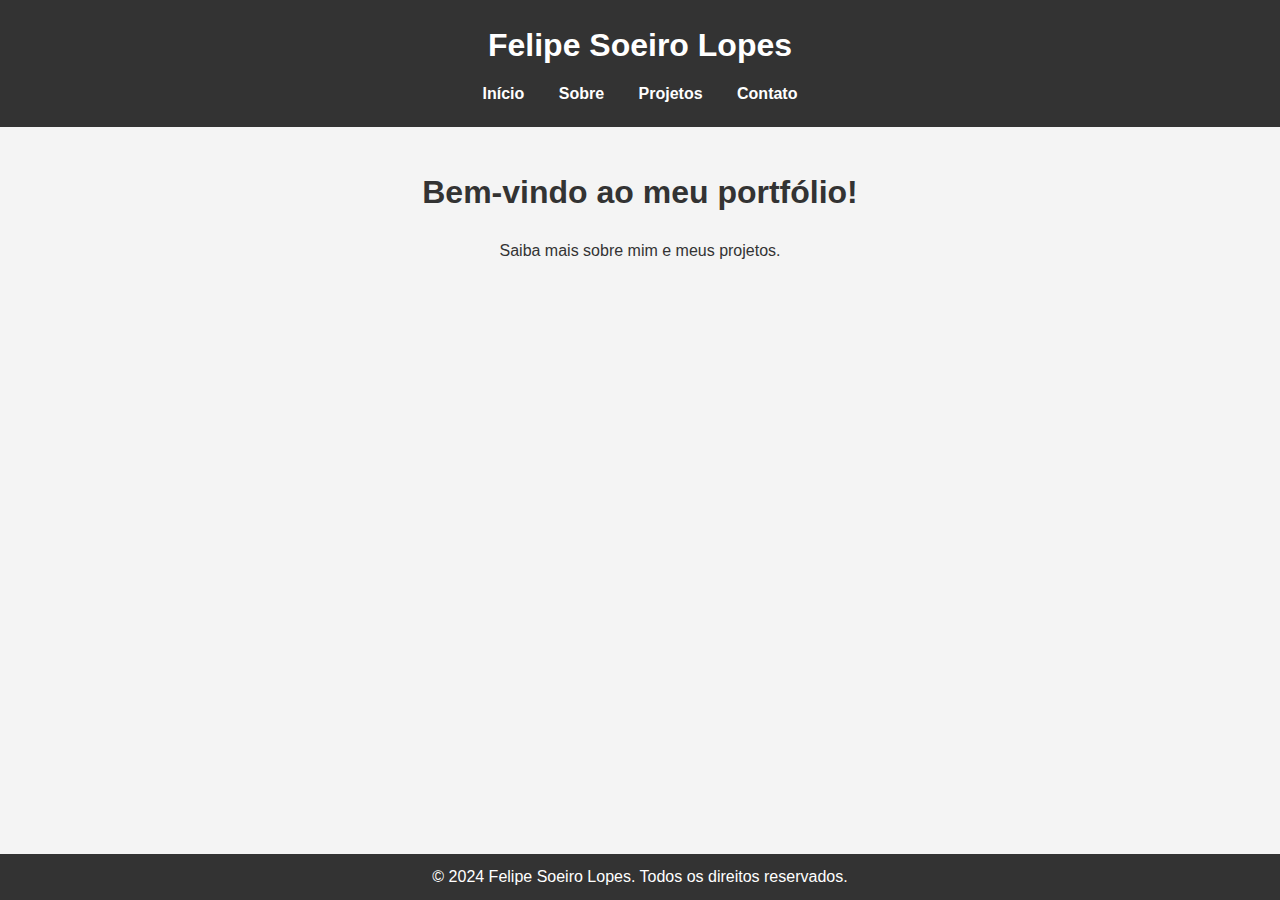
==== index.html @ 69d507ac "Upload do site de portifolio" ====
<!DOCTYPE html>
<html lang="pt-br">
<head>
    <meta charset="UTF-8">
    <meta name="viewport" content="width=device-width, initial-scale=1.0">
    <title>Felipe Soeiro Lopes - Portfólio</title>
    <link rel="stylesheet" href="styles.css">
</head>
<body>
    <header>
        <div class="container">
            <h1>Felipe Soeiro Lopes</h1>
            <nav>
                <ul>
                    <li><a href="index.html">Início</a></li>
                    <li><a href="sobre.html">Sobre</a></li>
                    <li><a href="projetos.html">Projetos</a></li>
                    <li><a href="contato.html">Contato</a></li>
                </ul>
            </nav>
        </div>
    </header>
    <section id="home">
        <div class="container">
            <h2>Bem-vindo ao meu portfólio!</h2>
            <p>Saiba mais sobre mim e meus projetos.</p>
        </div>
    </section>
    <footer>
        <div class="container">
            <p>&copy; 2024 Felipe Soeiro Lopes. Todos os direitos reservados.</p>
        </div>
    </footer>
</body>
</html>
---- styles.css ----
/* Reset básico */
* {
    margin: 0;
    padding: 0;
    box-sizing: border-box;
    font-family: 'Arial', sans-serif;
}

body {
    line-height: 1.6;
    color: #333;
    background-color: #f4f4f4;
}

.container {
    width: 80%;
    max-width: 1200px;
    margin: 0 auto;
}

header {
    background-color: #333;
    color: #fff;
    padding: 20px 0;
}

header h1 {
    text-align: center;
    margin-bottom: 10px;
}

header nav ul {
    list-style: none;
    text-align: center;
}

header nav ul li {
    display: inline;
    margin: 0 15px;
}

header nav ul li a {
    color: #fff;
    text-decoration: none;
    font-weight: bold;
}

header nav ul li a:hover {
    color: #f4f4f4;
}

section {
    padding: 40px 0;
    text-align: center;
}

section h2 {
    margin-bottom: 20px;
    font-size: 2rem;
    color: #333;
}

.projetos-grid {
    display: flex;
    justify-content: space-around;
    flex-wrap: wrap;
}

.projeto {
    background-color: #fff;
    padding: 20px;
    margin: 10px;
    width: calc(33.333% - 40px);
    box-shadow: 0 0 10px rgba(0, 0, 0, 0.1);
}

.projeto h3 {
    margin-bottom: 10px;
    color: #333;
}

/* Estilo para a seção de contato */
#contato p {
    font-size: 1.2rem;
    color: #333;
}

#contato a {
    color: #333;
    text-decoration: underline;
}

#contato a:hover {
    color: #666;
}

footer {
    background-color: #333;
    color: #fff;
    text-align: center;
    padding: 10px 0;
    position: fixed;
    bottom: 0;
    width: 100%;
}

footer p {
    margin: 0;
}
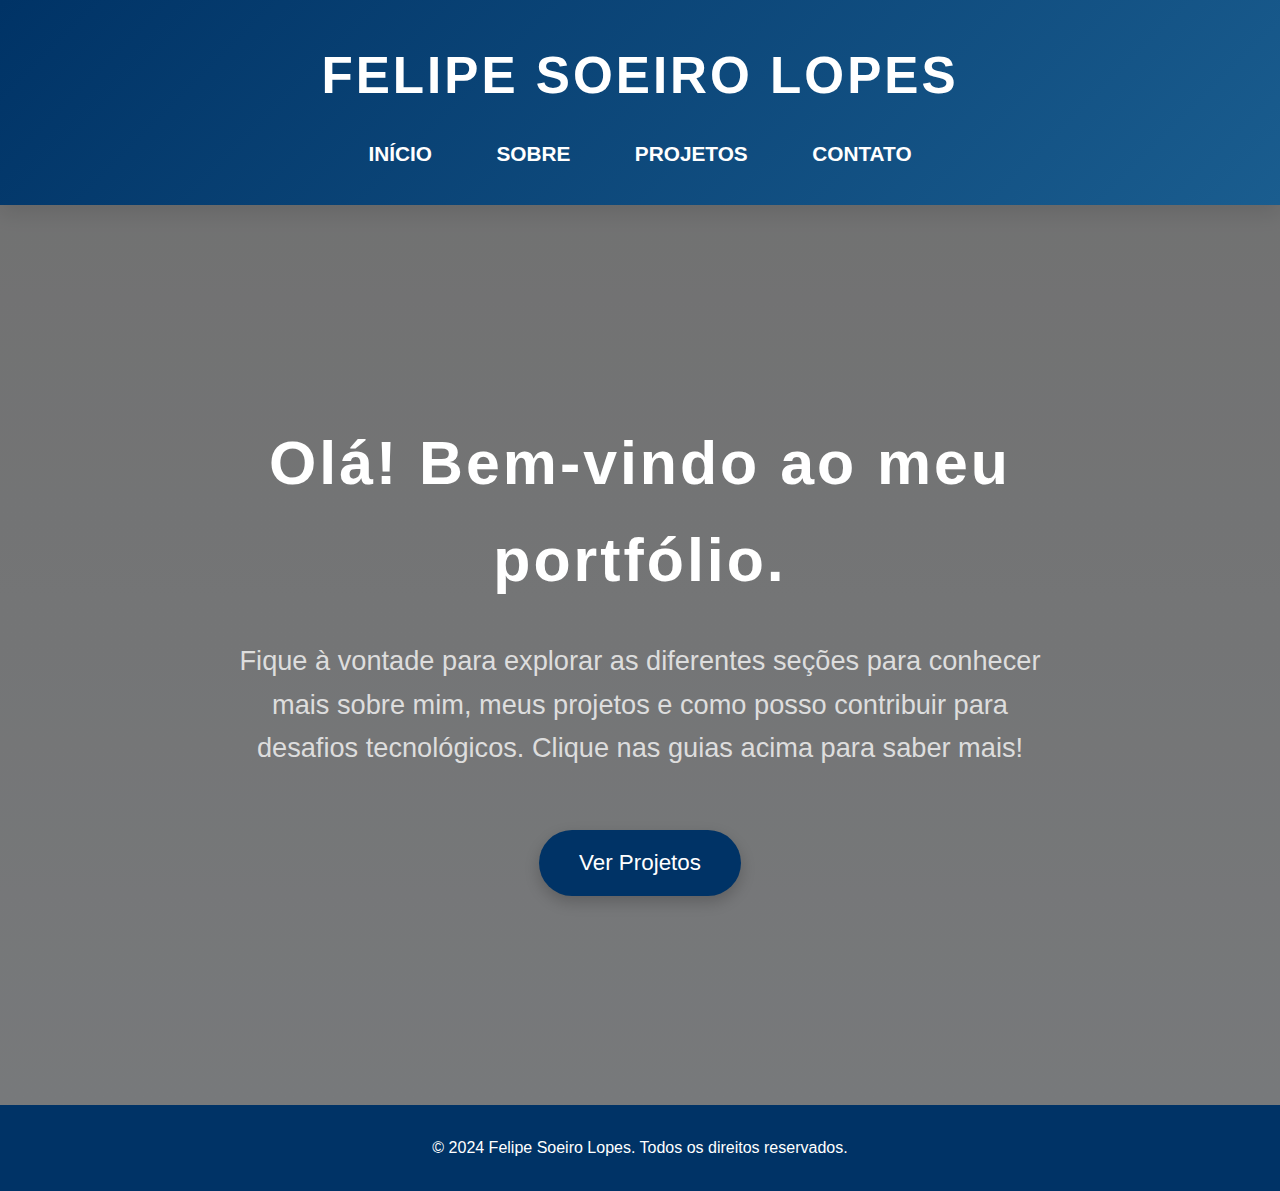
==== commit 4d429c13: "Atualização portifolio via GIT" ====
--- a/index.html
+++ b/index.html
@@ -22,8 +22,9 @@
     </header>
     <section id="home">
         <div class="container">
-            <h2>Bem-vindo ao meu portfólio!</h2>
-            <p>Saiba mais sobre mim e meus projetos.</p>
+            <h2>Olá! Bem-vindo ao meu portfólio.</h2>
+            <p>Fique à vontade para explorar as diferentes seções para conhecer mais sobre mim, meus projetos e como posso contribuir para desafios tecnológicos. Clique nas guias acima para saber mais!</p>
+            <a href="projetos.html"><button>Ver Projetos</button></a>
         </div>
     </section>
     <footer>
@@ -32,4 +33,4 @@
         </div>
     </footer>
 </body>
-</html>+</html>
--- a/styles.css
+++ b/styles.css
@@ -9,55 +9,176 @@
 body {
     line-height: 1.6;
     color: #333;
-    background-color: #f4f4f4;
-}
-
-.container {
-    width: 80%;
-    max-width: 1200px;
-    margin: 0 auto;
-}
-
+    background: linear-gradient(to bottom, #e0e0e0, #f0f4f8); /* Degradê suave */
+    display: flex;
+    flex-direction: column;
+    min-height: 100vh;
+}
+
+/* Cabeçalho */
 header {
-    background-color: #333;
-    color: #fff;
-    padding: 20px 0;
+    background: linear-gradient(135deg, #003366, #1a5d8f); /* Gradiente azul escuro a azul claro */
+    color: #fff;
+    padding: 35px 0;
+    box-shadow: 0 8px 20px rgba(0, 0, 0, 0.1); /* Sombra mais intensa */
 }
 
 header h1 {
     text-align: center;
-    margin-bottom: 10px;
+    font-size: 3.2rem; /* Tamanho maior */
+    letter-spacing: 3px;
+    margin-bottom: 20px;
+    font-weight: 700;
+    text-transform: uppercase;
 }
 
 header nav ul {
     list-style: none;
     text-align: center;
+    margin-top: 15px;
 }
 
 header nav ul li {
     display: inline;
-    margin: 0 15px;
+    margin: 0 30px;
 }
 
 header nav ul li a {
     color: #fff;
     text-decoration: none;
-    font-weight: bold;
+    font-weight: 600;
+    font-size: 1.3rem;
+    text-transform: uppercase;
+    transition: color 0.4s ease, transform 0.4s ease; /* Transição mais fluída */
 }
 
 header nav ul li a:hover {
-    color: #f4f4f4;
-}
-
-section {
-    padding: 40px 0;
-    text-align: center;
-}
-
-section h2 {
-    margin-bottom: 20px;
-    font-size: 2rem;
-    color: #333;
+    color: #b2d8e8;
+    transform: translateY(-6px); /* Efeito de movimento */
+}
+
+header nav ul li a:active {
+    color: #004d66;
+}
+
+/* Home */
+#home {
+    background: linear-gradient(rgba(0, 0, 0, 0.5), rgba(0, 0, 0, 0.5)), url('imagem-de-fundo.jpg') center/cover no-repeat;
+    height: 100vh;
+    display: flex;
+    justify-content: center;
+    align-items: center;
+    color: #fff;
+    text-align: center;
+}
+
+#home .container {
+    max-width: 900px;
+    padding: 30px;
+}
+
+#home h2 {
+    font-size: 3.8rem;
+    margin-bottom: 30px;
+    font-weight: bold;
+    letter-spacing: 3px;
+    color: #fff;
+    animation: fadeInDown 1.2s ease;
+}
+
+#home p {
+    font-size: 1.7rem;
+    margin-bottom: 60px;
+    color: #ddd;
+    animation: fadeInUp 1.4s ease;
+}
+
+#home button {
+    background-color: #003366;
+    color: #fff;
+    border: none;
+    padding: 20px 40px;
+    font-size: 1.4rem;
+    border-radius: 35px;
+    cursor: pointer;
+    transition: background-color 0.4s ease, transform 0.4s ease;
+    box-shadow: 0 6px 15px rgba(0, 0, 0, 0.2);
+}
+
+#home button:hover {
+    background-color: #1a5d8f;
+    transform: translateY(-8px);
+}
+
+#home button:active {
+    background-color: #004d66;
+}
+
+/* Animações */
+@keyframes fadeInDown {
+    0% {
+        opacity: 0;
+        transform: translateY(-20px);
+    }
+    100% {
+        opacity: 1;
+        transform: translateY(0);
+    }
+}
+
+@keyframes fadeInUp {
+    0% {
+        opacity: 0;
+        transform: translateY(20px);
+    }
+    100% {
+        opacity: 1;
+        transform: translateY(0);
+    }
+}
+
+/* Sobre mim */
+#sobre-mim {
+    padding: 80px 0;
+    background-color: #ffffff;
+    text-align: center;
+}
+
+#sobre-mim h2 {
+    font-size: 2.8rem;
+    margin-bottom: 30px;
+    color: #003366; /* Azul escuro elegante */
+    font-weight: bold;
+    text-transform: uppercase;
+    letter-spacing: 3px;
+}
+
+#sobre-mim p {
+    font-size: 1.3rem;
+    color: #555;
+    line-height: 1.8;
+    max-width: 900px;
+    margin: 0 auto 30px auto;
+}
+
+/* Projetos */
+#projetos {
+    padding: 80px 0;
+    text-align: center;
+    background-color: #f4f4f4;
+}
+
+#projetos h2 {
+    font-size: 2.8rem;
+    margin-bottom: 30px;
+    color: #003366;
+    font-weight: bold;
+}
+
+#projetos p {
+    font-size: 1.3rem;
+    color: #555;
+    margin-bottom: 40px;
 }
 
 .projetos-grid {
@@ -68,42 +189,103 @@
 
 .projeto {
     background-color: #fff;
-    padding: 20px;
-    margin: 10px;
-    width: calc(33.333% - 40px);
-    box-shadow: 0 0 10px rgba(0, 0, 0, 0.1);
+    padding: 30px;
+    margin: 20px;
+    width: calc(33.333% - 60px);
+    border-radius: 15px;
+    box-shadow: 0 6px 20px rgba(0, 0, 0, 0.1);
+    transition: transform 0.4s ease, box-shadow 0.4s ease;
+}
+
+.projeto:hover {
+    transform: translateY(-12px);
+    box-shadow: 0 15px 30px rgba(0, 0, 0, 0.2);
 }
 
 .projeto h3 {
-    margin-bottom: 10px;
-    color: #333;
-}
-
-/* Estilo para a seção de contato */
+    font-size: 1.8rem;
+    margin-bottom: 15px;
+    color: #003366;
+}
+
+.projeto p {
+    color: #666;
+    line-height: 1.6;
+}
+
+.projeto a {
+    color: #003366;
+    text-decoration: none;
+    font-weight: bold;
+    transition: color 0.4s ease;
+}
+
+.projeto a:hover {
+    color: #1a5d8f;
+}
+
+/* Contato */
+#contato {
+    background-color: #f4f4f4;
+    padding: 50px 0;
+    text-align: center;
+    border-radius: 15px;
+}
+
+#contato h2 {
+    font-size: 2.8rem;
+    margin-bottom: 30px;
+    color: #003366;
+    font-weight: bold;
+}
+
 #contato p {
-    font-size: 1.2rem;
-    color: #333;
+    font-size: 1.3rem;
+    color: #555;
+    margin-bottom: 25px;
 }
 
 #contato a {
-    color: #333;
-    text-decoration: underline;
+    color: #003366;
+    text-decoration: none;
+    font-weight: bold;
+    transition: color 0.4s ease;
 }
 
 #contato a:hover {
-    color: #666;
-}
-
+    color: #1a5d8f;
+}
+
+/* Footer */
 footer {
-    background-color: #333;
-    color: #fff;
-    text-align: center;
-    padding: 10px 0;
-    position: fixed;
-    bottom: 0;
-    width: 100%;
+    background-color: #003366;
+    color: #fff;
+    text-align: center;
+    padding: 30px 0;
+    margin-top: auto;
+    font-size: 1rem;
 }
 
 footer p {
     margin: 0;
-}+}
+
+/* Responsividade */
+@media (max-width: 768px) {
+    .projetos-grid {
+        flex-direction: column;
+        align-items: center;
+    }
+
+    .projeto {
+        width: 80%;
+    }
+
+    header nav ul li {
+        margin: 0 15px;
+    }
+
+    header h1 {
+        font-size: 2.5rem;
+    }
+}
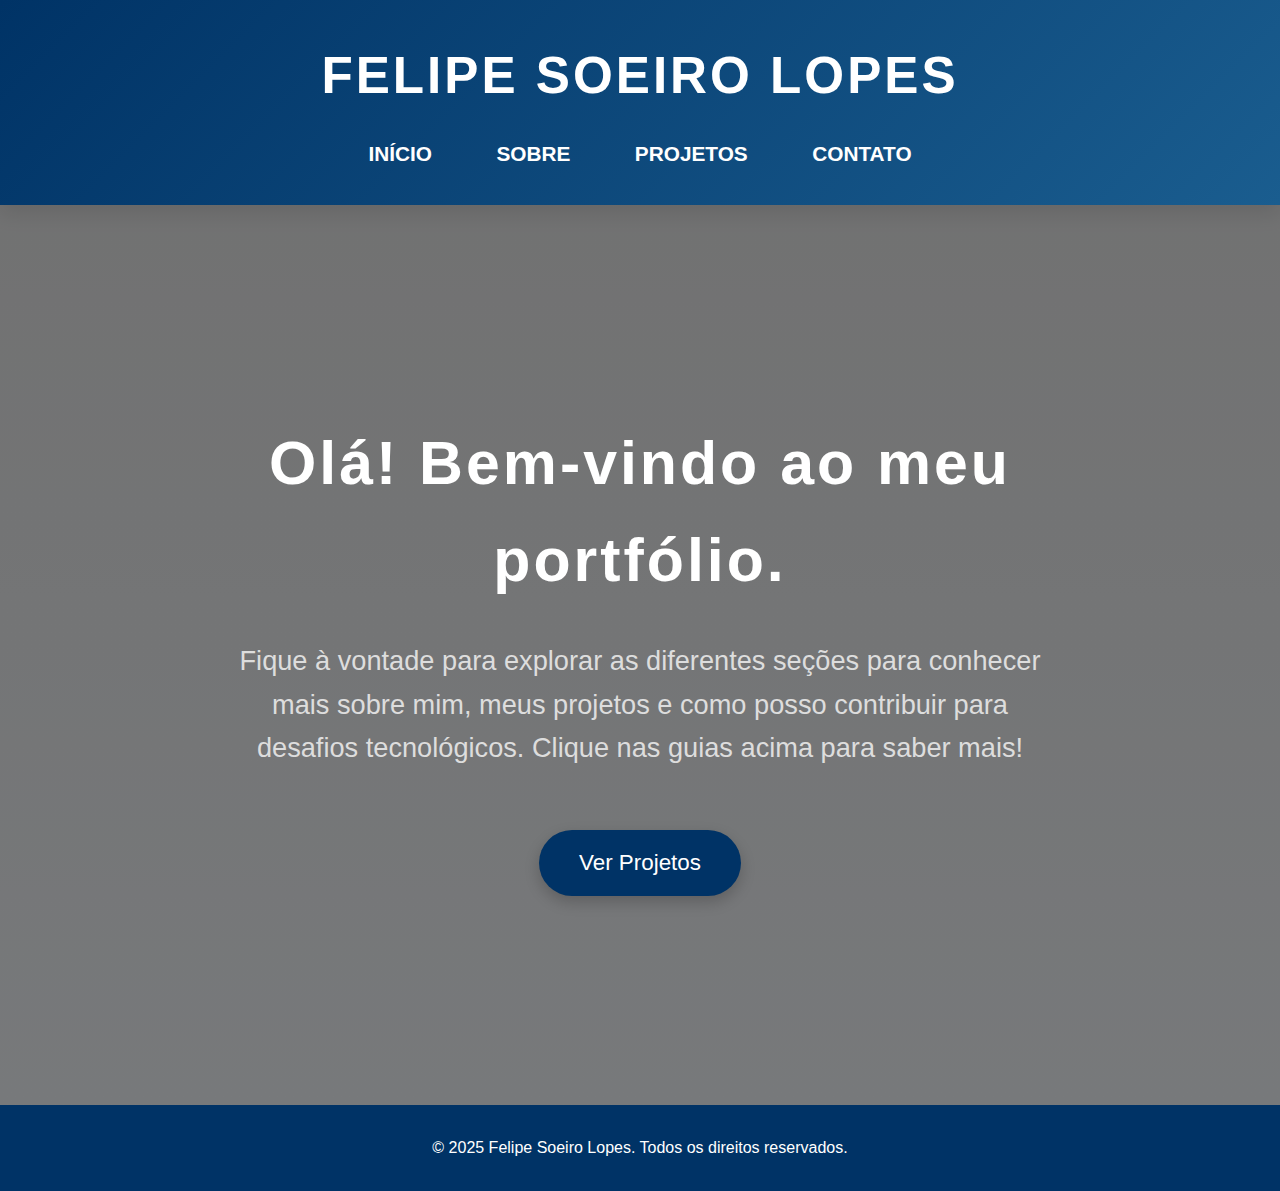
==== commit 99d98afe: "Atualização portifolio via GIT" ====
--- a/index.html
+++ b/index.html
@@ -29,7 +29,7 @@
     </section>
     <footer>
         <div class="container">
-            <p>&copy; 2024 Felipe Soeiro Lopes. Todos os direitos reservados.</p>
+            <p>&copy; 2025 Felipe Soeiro Lopes. Todos os direitos reservados.</p>
         </div>
     </footer>
 </body>
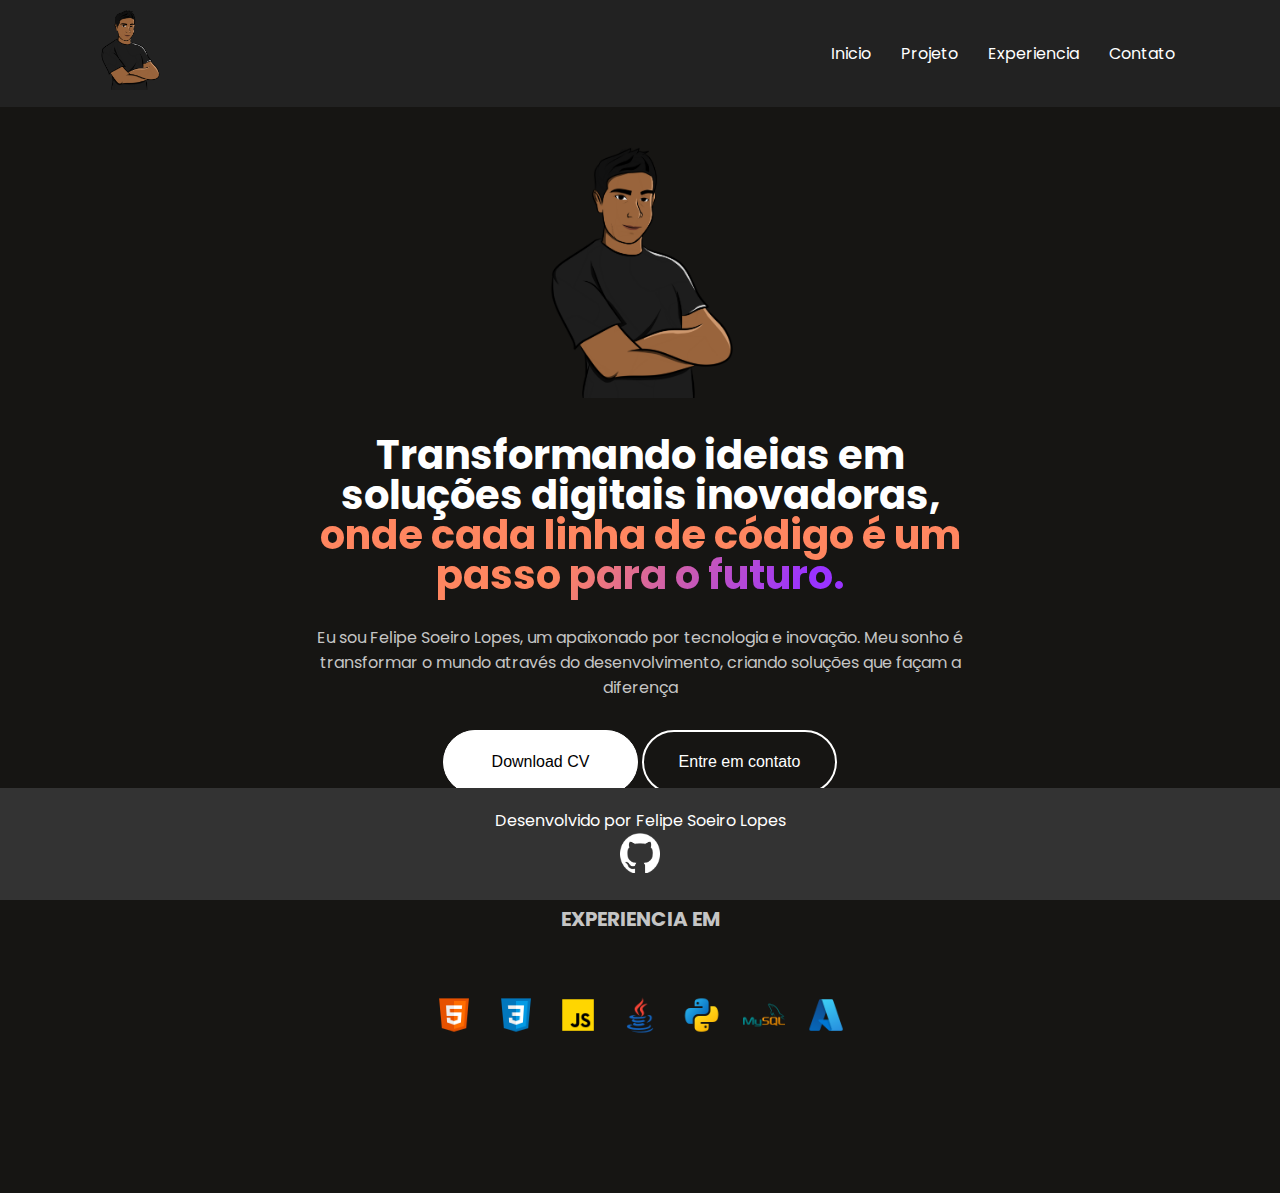
==== commit 0bcf5293: "PORTIFOLIO_V2_2025" ====
--- a/index.html
+++ b/index.html
@@ -1,36 +1,77 @@
 <!DOCTYPE html>
-<html lang="pt-br">
-<head>
-    <meta charset="UTF-8">
-    <meta name="viewport" content="width=device-width, initial-scale=1.0">
-    <title>Felipe Soeiro Lopes - Portfólio</title>
-    <link rel="stylesheet" href="styles.css">
-</head>
-<body>
+<html lang="en">
+  <head>
+    <meta charset="UTF-8" />
+    <meta name="viewport" content="width=device-width, initial-scale=1.0" />
+    <link rel="stylesheet" href="styles.css" />
+    <link
+      href="https://fonts.googleapis.com/css2?family=Poppins:wght@400;500;600;700;800&display=swap"
+      rel="stylesheet"
+    />
+    <title>FELIPE LOPES INICIO</title>
+  </head>
+  <body>
     <header>
-        <div class="container">
-            <h1>Felipe Soeiro Lopes</h1>
-            <nav>
-                <ul>
-                    <li><a href="index.html">Início</a></li>
-                    <li><a href="sobre.html">Sobre</a></li>
-                    <li><a href="projetos.html">Projetos</a></li>
-                    <li><a href="contato.html">Contato</a></li>
-                </ul>
-            </nav>
+      <nav>
+        <div class="logo">
+          <img src="images/felipelogo.PNG" alt="Felipe logo" />
         </div>
+        <div class="menu-icon" onclick="toggleMenu()">&#9776;</div>
+        <div class="navbar" id="navbar">
+          <div><a href="index.html">Inicio</a></div>
+          <div><a href="projeto.html">Projeto</a></div>
+          <div><a href="experiencia.html">Experiencia</a></div>
+          <div><a href="contato.html">Contato</a></div>
+        </div>
+      </nav>
     </header>
-    <section id="home">
-        <div class="container">
-            <h2>Olá! Bem-vindo ao meu portfólio.</h2>
-            <p>Fique à vontade para explorar as diferentes seções para conhecer mais sobre mim, meus projetos e como posso contribuir para desafios tecnológicos. Clique nas guias acima para saber mais!</p>
-            <a href="projetos.html"><button>Ver Projetos</button></a>
+    <section class="container about">
+      <div class="avatar">
+        <img src="images/felipelogo.PNG" alt="Felipe lopes logo" />
+      </div>
+      <div class="about-text">
+        <h1>Transformando ideias em soluções digitais inovadoras, <br /><span>onde cada linha de código é um passo para o futuro.</span></h1>
+        <p>
+          Eu sou Felipe Soeiro Lopes, um apaixonado por tecnologia e inovação. Meu sonho é transformar o mundo através do desenvolvimento, criando soluções que façam a diferença
+        </p>
+        <div class="about-btn">
+          <!-- Botão para baixar o currículo -->
+          <a href="path/CV_FELIPESLOPES.pdf" download>
+            <button class="btn-primary">Download CV</button>
+          </a>
+          <!-- Botão para contato (abre o email para contato) -->
+          <a href="mailto:felipesoeiro.contato@outlook.com.br">
+            <button class="btn-secondary">Entre em contato</button>
+          </a>
         </div>
+      </div>
     </section>
-    <footer>
-        <div class="container">
-            <p>&copy; 2025 Felipe Soeiro Lopes. Todos os direitos reservados.</p>
-        </div>
+    <section class="container experience-with">
+      <h2>EXPERIENCIA EM</h2>
+      <div class="experience-with-lang">
+        <div><img src="images/icons8-html-48.png" alt="Html logo" /></div>
+        <div><img src="images/icons8-css-48.png" alt="Css logo" /></div>
+        <div><img src="images/icons8-javascript-48.png" alt="Javascript logo" /></div>
+        <div><img src="images/icons8-logo-java-coffee-cup-48.png" alt="Java logo" /></div>
+        <div><img src="images/icons8-python-48.png" alt="Python logo" /></div>
+        <div><img src="images/icons8-mysql-48.png" alt="MySQL logo" /></div>
+        <div><img src="images/icons8-azure-48.png" alt="Azure logo" /></div>
+      </div>
+      <br><br>
+    </section>
+    <footer class="footer2">
+      <div class="footer-container">
+        <p>Desenvolvido por Felipe Soeiro Lopes</p>
+        <a href="https://github.com/FelipeSoeiroLopes" target="_blank">
+          <img class="github-img" src="images/github-mark-white.png" alt="GitHub" />
+        </a>
+      </div>
     </footer>
-</body>
-</html>
+    <script>
+      function toggleMenu() {
+        const navbar = document.getElementById("navbar");
+        navbar.classList.toggle("active");
+      }
+    </script>
+  </body>
+</html>--- a/styles.css
+++ b/styles.css
@@ -1,291 +1,536 @@
-/* Reset básico */
 * {
-    margin: 0;
-    padding: 0;
-    box-sizing: border-box;
-    font-family: 'Arial', sans-serif;
+  margin: 0;
+  padding: 0;
+  box-sizing: border-box;
 }
 
 body {
-    line-height: 1.6;
-    color: #333;
-    background: linear-gradient(to bottom, #e0e0e0, #f0f4f8); /* Degradê suave */
-    display: flex;
+  font-family: "Poppins", sans-serif;
+  background-color: #161513;
+  color: #c5c5c5;
+}
+
+a {
+  text-decoration: none;
+}
+
+/* Estilos do Header */
+header {
+  background-color: #222;
+  padding: 10px 20px;
+  position: relative; /* Para posicionar o menu abaixo do header */
+}
+
+nav {
+  display: flex;
+  justify-content: space-between;
+  align-items: center;
+  max-width: 1100px;
+  margin: 0 auto;
+}
+
+.logo img {
+  width: 80px; /* Ajuste o tamanho da logo conforme necessário */
+}
+
+.menu-icon {
+  font-size: 1.5rem;
+  color: #fff;
+  cursor: pointer;
+  display: none; /* Esconder o ícone em telas maiores */
+  transition: transform 0.3s ease;
+}
+
+.menu-icon:hover {
+  transform: scale(1.1); /* Efeito de escala ao passar o mouse */
+}
+
+.navbar {
+  display: flex;
+  align-items: center;
+}
+
+.navbar div {
+  padding: 10px 15px;
+}
+
+.navbar a {
+  color: #fff;
+  text-decoration: none;
+  font-size: 1rem;
+  transition: color 0.3s ease, transform 0.3s ease;
+}
+
+.navbar a:hover {
+  color: #ff8660; /* Cor de destaque ao passar o mouse */
+  transform: translateY(-2px); /* Efeito de levitação */
+}
+
+/* Estilos para dispositivos móveis */
+@media (max-width: 768px) {
+  .menu-icon {
+    display: block; /* Mostrar o ícone em telas menores */
+  }
+
+  .navbar {
+    display: none; /* Esconder o menu em telas menores */
     flex-direction: column;
-    min-height: 100vh;
-}
-
-/* Cabeçalho */
-header {
-    background: linear-gradient(135deg, #003366, #1a5d8f); /* Gradiente azul escuro a azul claro */
-    color: #fff;
-    padding: 35px 0;
-    box-shadow: 0 8px 20px rgba(0, 0, 0, 0.1); /* Sombra mais intensa */
-}
-
-header h1 {
+    width: 100%;
+    background-color: #333;
+    position: absolute;
+    top: 60px; /* Posiciona o menu abaixo do header */
+    left: 0;
+    z-index: 1000; /* Garante que o menu fique acima de outros elementos */
+    border-radius: 0 0 10px 10px; /* Bordas arredondadas na parte inferior */
+    box-shadow: 0 4px 12px rgba(0, 0, 0, 0.2); /* Sombra para um efeito moderno */
+    animation: slideDown 0.3s ease-out; /* Animação de abertura */
+  }
+
+  .navbar.active {
+    display: flex; /* Mostrar o menu quando ativo */
+  }
+
+  .navbar div {
+    padding: 15px;
     text-align: center;
-    font-size: 3.2rem; /* Tamanho maior */
-    letter-spacing: 3px;
-    margin-bottom: 20px;
-    font-weight: 700;
-    text-transform: uppercase;
-}
-
-header nav ul {
-    list-style: none;
-    text-align: center;
-    margin-top: 15px;
-}
-
-header nav ul li {
-    display: inline;
-    margin: 0 30px;
-}
-
-header nav ul li a {
-    color: #fff;
-    text-decoration: none;
-    font-weight: 600;
-    font-size: 1.3rem;
-    text-transform: uppercase;
-    transition: color 0.4s ease, transform 0.4s ease; /* Transição mais fluída */
-}
-
-header nav ul li a:hover {
-    color: #b2d8e8;
-    transform: translateY(-6px); /* Efeito de movimento */
-}
-
-header nav ul li a:active {
-    color: #004d66;
-}
-
-/* Home */
-#home {
-    background: linear-gradient(rgba(0, 0, 0, 0.5), rgba(0, 0, 0, 0.5)), url('imagem-de-fundo.jpg') center/cover no-repeat;
-    height: 100vh;
-    display: flex;
-    justify-content: center;
+    width: 100%;
+    border-bottom: 1px solid #444; /* Linha divisória entre os itens */
+    transition: background-color 0.3s ease;
+  }
+
+  .navbar div:last-child {
+    border-bottom: none; /* Remove a borda do último item */
+  }
+
+  .navbar div:hover {
+    background-color: #444; /* Efeito de hover nos itens do menu */
+  }
+
+  .navbar a {
+    font-size: 1.1rem; /* Aumenta o tamanho da fonte para melhor legibilidade */
+  }
+
+  nav {
+    flex-direction: row; /* Mantém a logo e o ícone alinhados horizontalmente */
+    justify-content: space-between; /* Logo à esquerda, ícone à direita */
     align-items: center;
-    color: #fff;
-    text-align: center;
-}
-
-#home .container {
-    max-width: 900px;
-    padding: 30px;
-}
-
-#home h2 {
-    font-size: 3.8rem;
-    margin-bottom: 30px;
-    font-weight: bold;
-    letter-spacing: 3px;
-    color: #fff;
-    animation: fadeInDown 1.2s ease;
-}
-
-#home p {
-    font-size: 1.7rem;
-    margin-bottom: 60px;
-    color: #ddd;
-    animation: fadeInUp 1.4s ease;
-}
-
-#home button {
-    background-color: #003366;
-    color: #fff;
-    border: none;
-    padding: 20px 40px;
-    font-size: 1.4rem;
-    border-radius: 35px;
-    cursor: pointer;
-    transition: background-color 0.4s ease, transform 0.4s ease;
-    box-shadow: 0 6px 15px rgba(0, 0, 0, 0.2);
-}
-
-#home button:hover {
-    background-color: #1a5d8f;
-    transform: translateY(-8px);
-}
-
-#home button:active {
-    background-color: #004d66;
-}
-
-/* Animações */
-@keyframes fadeInDown {
-    0% {
-        opacity: 0;
-        transform: translateY(-20px);
-    }
-    100% {
-        opacity: 1;
-        transform: translateY(0);
-    }
-}
-
-@keyframes fadeInUp {
-    0% {
-        opacity: 0;
-        transform: translateY(20px);
-    }
-    100% {
-        opacity: 1;
-        transform: translateY(0);
-    }
-}
-
-/* Sobre mim */
-#sobre-mim {
-    padding: 80px 0;
-    background-color: #ffffff;
-    text-align: center;
-}
-
-#sobre-mim h2 {
-    font-size: 2.8rem;
-    margin-bottom: 30px;
-    color: #003366; /* Azul escuro elegante */
-    font-weight: bold;
-    text-transform: uppercase;
-    letter-spacing: 3px;
-}
-
-#sobre-mim p {
-    font-size: 1.3rem;
-    color: #555;
-    line-height: 1.8;
-    max-width: 900px;
-    margin: 0 auto 30px auto;
-}
-
-/* Projetos */
-#projetos {
-    padding: 80px 0;
-    text-align: center;
-    background-color: #f4f4f4;
-}
-
-#projetos h2 {
-    font-size: 2.8rem;
-    margin-bottom: 30px;
-    color: #003366;
-    font-weight: bold;
-}
-
-#projetos p {
-    font-size: 1.3rem;
-    color: #555;
-    margin-bottom: 40px;
-}
-
-.projetos-grid {
-    display: flex;
-    justify-content: space-around;
-    flex-wrap: wrap;
-}
-
-.projeto {
-    background-color: #fff;
-    padding: 30px;
-    margin: 20px;
-    width: calc(33.333% - 60px);
-    border-radius: 15px;
-    box-shadow: 0 6px 20px rgba(0, 0, 0, 0.1);
-    transition: transform 0.4s ease, box-shadow 0.4s ease;
-}
-
-.projeto:hover {
-    transform: translateY(-12px);
-    box-shadow: 0 15px 30px rgba(0, 0, 0, 0.2);
-}
-
-.projeto h3 {
-    font-size: 1.8rem;
-    margin-bottom: 15px;
-    color: #003366;
-}
-
-.projeto p {
-    color: #666;
-    line-height: 1.6;
-}
-
-.projeto a {
-    color: #003366;
-    text-decoration: none;
-    font-weight: bold;
-    transition: color 0.4s ease;
-}
-
-.projeto a:hover {
-    color: #1a5d8f;
-}
-
-/* Contato */
-#contato {
-    background-color: #f4f4f4;
-    padding: 50px 0;
-    text-align: center;
-    border-radius: 15px;
-}
-
-#contato h2 {
-    font-size: 2.8rem;
-    margin-bottom: 30px;
-    color: #003366;
-    font-weight: bold;
-}
-
-#contato p {
-    font-size: 1.3rem;
-    color: #555;
-    margin-bottom: 25px;
-}
-
-#contato a {
-    color: #003366;
-    text-decoration: none;
-    font-weight: bold;
-    transition: color 0.4s ease;
-}
-
-#contato a:hover {
-    color: #1a5d8f;
-}
-
-/* Footer */
+  }
+}
+
+/* Animação de abertura do menu */
+@keyframes slideDown {
+  from {
+    opacity: 0;
+    transform: translateY(-10px);
+  }
+  to {
+    opacity: 1;
+    transform: translateY(0);
+  }
+}
+
+/* Estilos do Container */
+.container {
+  max-width: 1100px;
+  margin: 0 auto;
+  padding: 40px 20px;
+}
+
+.avatar img {
+  width: 100%;
+  max-width: 251px;
+}
+
+.about {
+  text-align: center;
+}
+
+.about-text {
+  max-width: 652px;
+  margin: 30px auto;
+}
+
+.about-text h1 {
+  font-size: 2.5rem;
+  line-height: 1;
+  color: #fff;
+}
+
+.about-text h1 > span {
+  background: var(
+    --Primary-Gradient,
+    linear-gradient(116deg, #ff8660 71.79%, #9a33ff 95.51%)
+  );
+  background-clip: text;
+  -webkit-background-clip: text;
+  -webkit-text-fill-color: transparent;
+}
+
+.about-text p {
+  font-size: 1rem;
+  margin-top: 30px;
+}
+
+.about-btn {
+  margin-top: 30px;
+}
+
+.btn-primary,
+.btn-secondary {
+  width: 100%;
+  max-width: 195px;
+  height: 64px;
+  border-radius: 50px;
+  font-size: 1rem;
+  transition: all 0.3s ease-in-out;
+}
+
+.btn-primary {
+  border: 1px solid var(--Primary-Color, #fff);
+  background: linear-gradient(
+      0deg,
+      var(--Primary-Color, #fff) 0%,
+      var(--Primary-Color, #fff) 100%
+    ),
+    var(--Primary-Color, #fff);
+}
+
+.btn-secondary {
+  background: none;
+  border: 2px solid #fff;
+  color: #fff;
+}
+
+.btn-primary:hover,
+.btn-secondary:hover {
+  transform: scale(1.05);
+  box-shadow: 0 4px 12px rgba(0, 0, 0, 0.2);
+  cursor: pointer;
+}
+
+.btn-primary:hover {
+  background: linear-gradient(
+    0deg,
+    var(--Primary-Color, #fff) 0%,
+    var(--Primary-Color, #fff) 100%
+  );
+}
+
+.btn-secondary:hover {
+  background: var(--Primary-Color, #fff);
+  color: #161513;
+}
+
+/* Seção de Experiências */
+.experience-with {
+  text-align: center;
+}
+
+.experience-with h2 {
+  font-size: 1.25rem;
+}
+
+.experience-with-lang {
+  display: flex;
+  flex-wrap: wrap;
+  justify-content: center;
+  max-width: 500px;
+  margin: 50px auto;
+}
+
+.experience-with-lang img {
+  width: 42px;
+  margin: 10px;
+  cursor: pointer;
+}
+
+.primary-heading {
+  text-align: center;
+  font-size: 2rem;
+}
+
+.heading-project {
+  background: var(
+    --Orange-Gradient,
+    linear-gradient(180deg, #ff8660 0%, #d5491d 100%)
+  );
+  background-clip: text;
+  -webkit-background-clip: text;
+  -webkit-text-fill-color: transparent;
+}
+
+.projects {
+  display: flex;
+  flex-wrap: wrap;
+  justify-content: center;
+  margin: 40px 0;
+}
+
+.project-item {
+  background: #2a2a2a;
+  margin: 20px;
+  border-radius: 18px 18px 0 0;
+  max-width: 300px;
+  width: 100%;
+}
+
+.project-item img {
+  width: 100%;
+  border-radius: 18px 18px 0 0;
+}
+
+.project-title {
+  padding: 15px;
+}
+
+.project-title h3 {
+  color: #fff;
+}
+
+.heading-experience {
+  background: var(
+    --Blue-Gradient,
+    linear-gradient(180deg, #5badff 0%, #1373d1 100%)
+  );
+  background-clip: text;
+  -webkit-background-clip: text;
+  -webkit-text-fill-color: transparent;
+}
+
+.experience-item {
+  padding: 30px 0;
+}
+
+.experience-title-container {
+  display: flex;
+  flex-wrap: wrap;
+  justify-content: space-between;
+  align-items: center;
+  margin-bottom: 20px;
+}
+
+.experience-title-container .date {
+  margin-left: auto;
+  font-size: 1rem;
+  color: #c5c5c5;
+}
+
+.experience-title {
+  color: #fff;
+  font-size: 1.5rem;
+  font-weight: bold;
+  margin-bottom: 10px;
+}
+
+.experience-description {
+  font-size: 1rem;
+  color: #c5c5c5;
+  line-height: 1.6;
+  max-width: 800px;
+}
+
+/* Estilos do Footer */
 footer {
-    background-color: #003366;
-    color: #fff;
-    text-align: center;
-    padding: 30px 0;
-    margin-top: auto;
+  background-color: #191919;
+  padding: 40px 20px;
+}
+
+footer h2 {
+  color: #fff;
+  font-size: 1.5rem;
+  margin-bottom: 20px;
+}
+
+footer p {
+  font-size: 1rem;
+}
+
+.footer2 {
+  background-color: #333;
+  color: white;
+  padding: 20px 0;
+  text-align: center;
+  position: fixed;
+  left: 0;
+  bottom: 0;
+  width: 100%;
+  z-index: 10;
+}
+
+.footer2 .footer-container {
+  max-width: 1200px;
+  margin: 0 auto;
+}
+
+.footer2 .github-img {
+  width: 40px;
+  height: 40px;
+  cursor: pointer;
+  transition: transform 0.3s ease;
+}
+
+.footer2 .github-img:hover {
+  transform: scale(1.1);
+}
+
+.email-container {
+  display: flex;
+  align-items: center;
+  margin-top: 40px;
+  flex-wrap: wrap;
+}
+
+.email-container img {
+  margin-right: 10px;
+  width: 24px;
+  height: 24px;
+}
+
+.email-container p {
+  font-size: 1.25rem;
+  color: #c5c5c5;
+  margin: 0;
+}
+
+.social-links {
+  display: flex;
+  margin-top: 40px;
+  flex-wrap: wrap;
+}
+
+.social-links img {
+  margin-right: 20px;
+  width: 32px;
+  height: 32px;
+  transition: transform 0.3s ease;
+}
+
+.social-links img:hover {
+  transform: scale(1.1);
+}
+
+/* Media Queries para telas menores */
+@media (max-width: 768px) {
+  .about-text h1 {
+    font-size: 2rem;
+  }
+
+  .about-text p {
+    font-size: 0.875rem;
+  }
+
+  .btn-primary,
+  .btn-secondary {
+    width: 100%;
+    max-width: 150px;
+    height: 50px;
+    font-size: 0.875rem;
+  }
+
+  .experience-with-lang {
+    max-width: 100%;
+  }
+
+  .experience-with-lang img {
+    width: 32px;
+  }
+
+  .primary-heading {
+    font-size: 1.5rem;
+  }
+
+  .project-item {
+    max-width: 100%;
+  }
+
+  .experience-title {
+    font-size: 1.25rem;
+  }
+
+  .experience-description {
+    font-size: 0.875rem;
+  }
+
+  footer h2 {
+    font-size: 1.25rem;
+  }
+
+  footer p {
+    font-size: 0.875rem;
+  }
+
+  .experience-title-container {
+    flex-direction: column;
+    align-items: flex-start;
+  }
+
+  .experience-title-container .date {
+    margin-left: 0;
+    margin-top: 10px;
+  }
+
+  .email-container {
+    flex-direction: column;
+    align-items: flex-start;
+  }
+
+  .email-container img {
+    margin-bottom: 10px;
+  }
+
+  .email-container p {
     font-size: 1rem;
-}
-
-footer p {
-    margin: 0;
-}
-
-/* Responsividade */
-@media (max-width: 768px) {
-    .projetos-grid {
-        flex-direction: column;
-        align-items: center;
-    }
-
-    .projeto {
-        width: 80%;
-    }
-
-    header nav ul li {
-        margin: 0 15px;
-    }
-
-    header h1 {
-        font-size: 2.5rem;
-    }
-}
+  }
+
+  .social-links {
+    justify-content: flex-start;
+  }
+
+  .social-links img {
+    margin-right: 15px;
+    width: 28px;
+    height: 28px;
+  }
+}
+
+@media (max-width: 480px) {
+  .about-text h1 {
+    font-size: 1.5rem;
+  }
+
+  .about-text p {
+    font-size: 0.75rem;
+  }
+
+  .btn-primary,
+  .btn-secondary {
+    width: 100%;
+    max-width: 120px;
+    height: 40px;
+    font-size: 0.75rem;
+  }
+
+  .experience-with-lang img {
+    width: 24px;
+  }
+
+  .primary-heading {
+    font-size: 1.25rem;
+  }
+
+  .experience-title {
+    font-size: 1rem;
+  }
+
+  .experience-description {
+    font-size: 0.75rem;
+  }
+
+  footer h2 {
+    font-size: 1rem;
+  }
+
+  footer p {
+    font-size: 0.75rem;
+  }
+}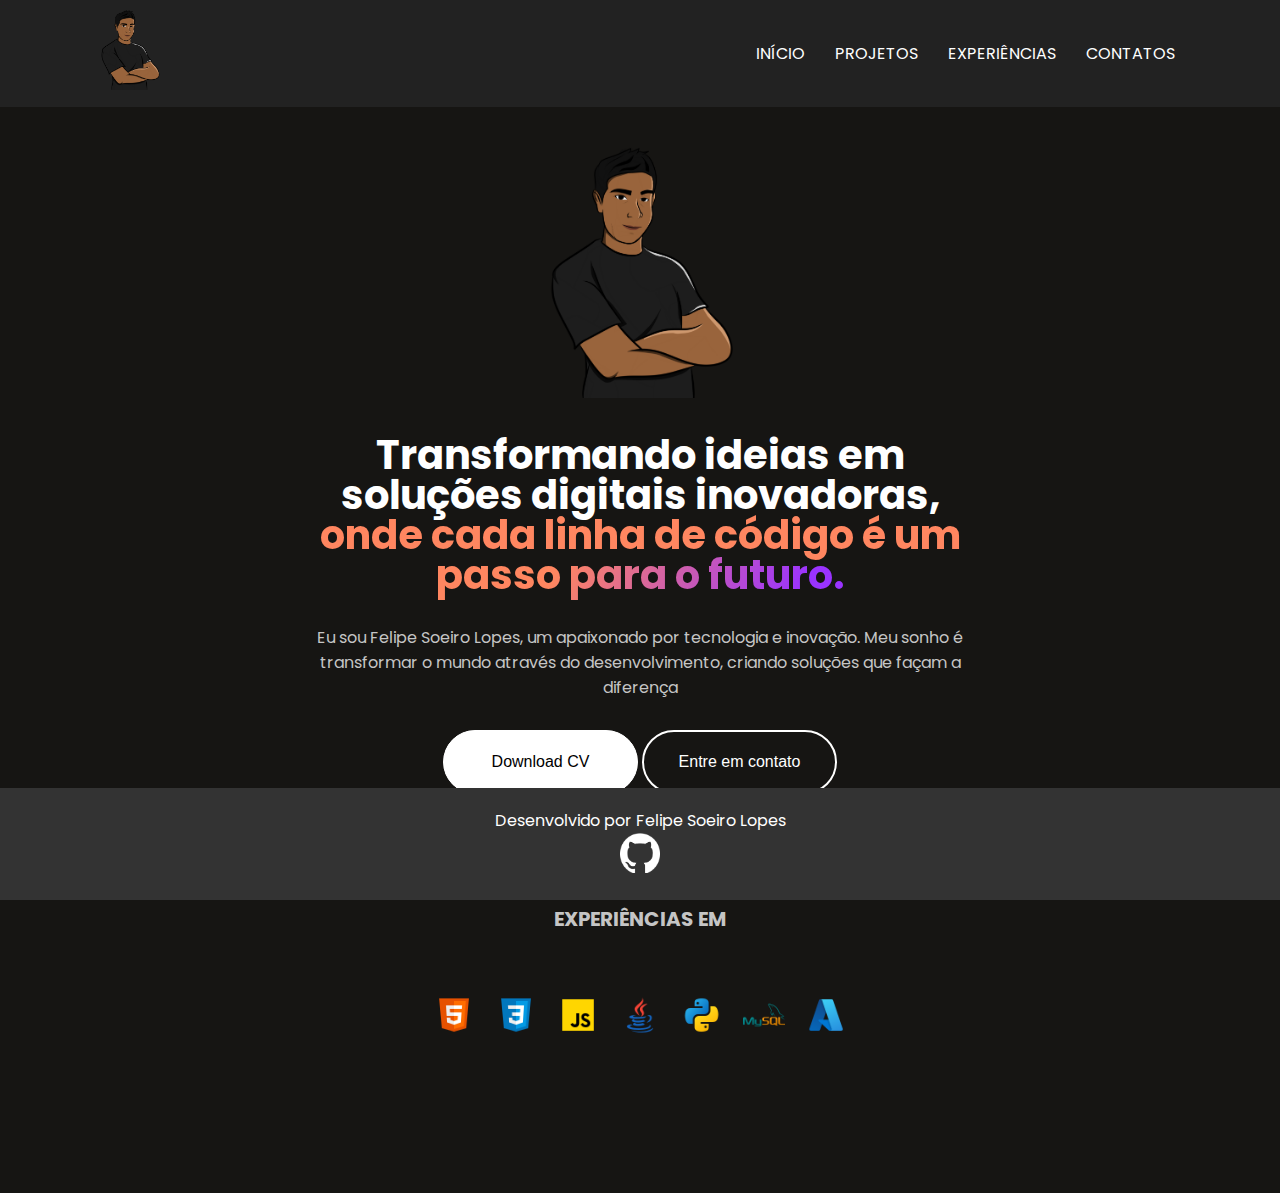
==== commit 4adfdeb8: "PORTIFOLIO_V2.1_2025" ====
--- a/index.html
+++ b/index.html
@@ -18,10 +18,10 @@
         </div>
         <div class="menu-icon" onclick="toggleMenu()">&#9776;</div>
         <div class="navbar" id="navbar">
-          <div><a href="index.html">Inicio</a></div>
-          <div><a href="projeto.html">Projeto</a></div>
-          <div><a href="experiencia.html">Experiencia</a></div>
-          <div><a href="contato.html">Contato</a></div>
+          <div><a href="index.html">INÍCIO</a></div>
+          <div><a href="projeto.html">PROJETOS</a></div>
+          <div><a href="experiencia.html">EXPERIÊNCIAS</a></div>
+          <div><a href="contato.html">CONTATOS</a></div>
         </div>
       </nav>
     </header>
@@ -47,7 +47,7 @@
       </div>
     </section>
     <section class="container experience-with">
-      <h2>EXPERIENCIA EM</h2>
+      <h2>EXPERIÊNCIAS EM</h2>
       <div class="experience-with-lang">
         <div><img src="images/icons8-html-48.png" alt="Html logo" /></div>
         <div><img src="images/icons8-css-48.png" alt="Css logo" /></div>
--- a/styles.css
+++ b/styles.css
@@ -533,4 +533,4 @@
   footer p {
     font-size: 0.75rem;
   }
-}+} 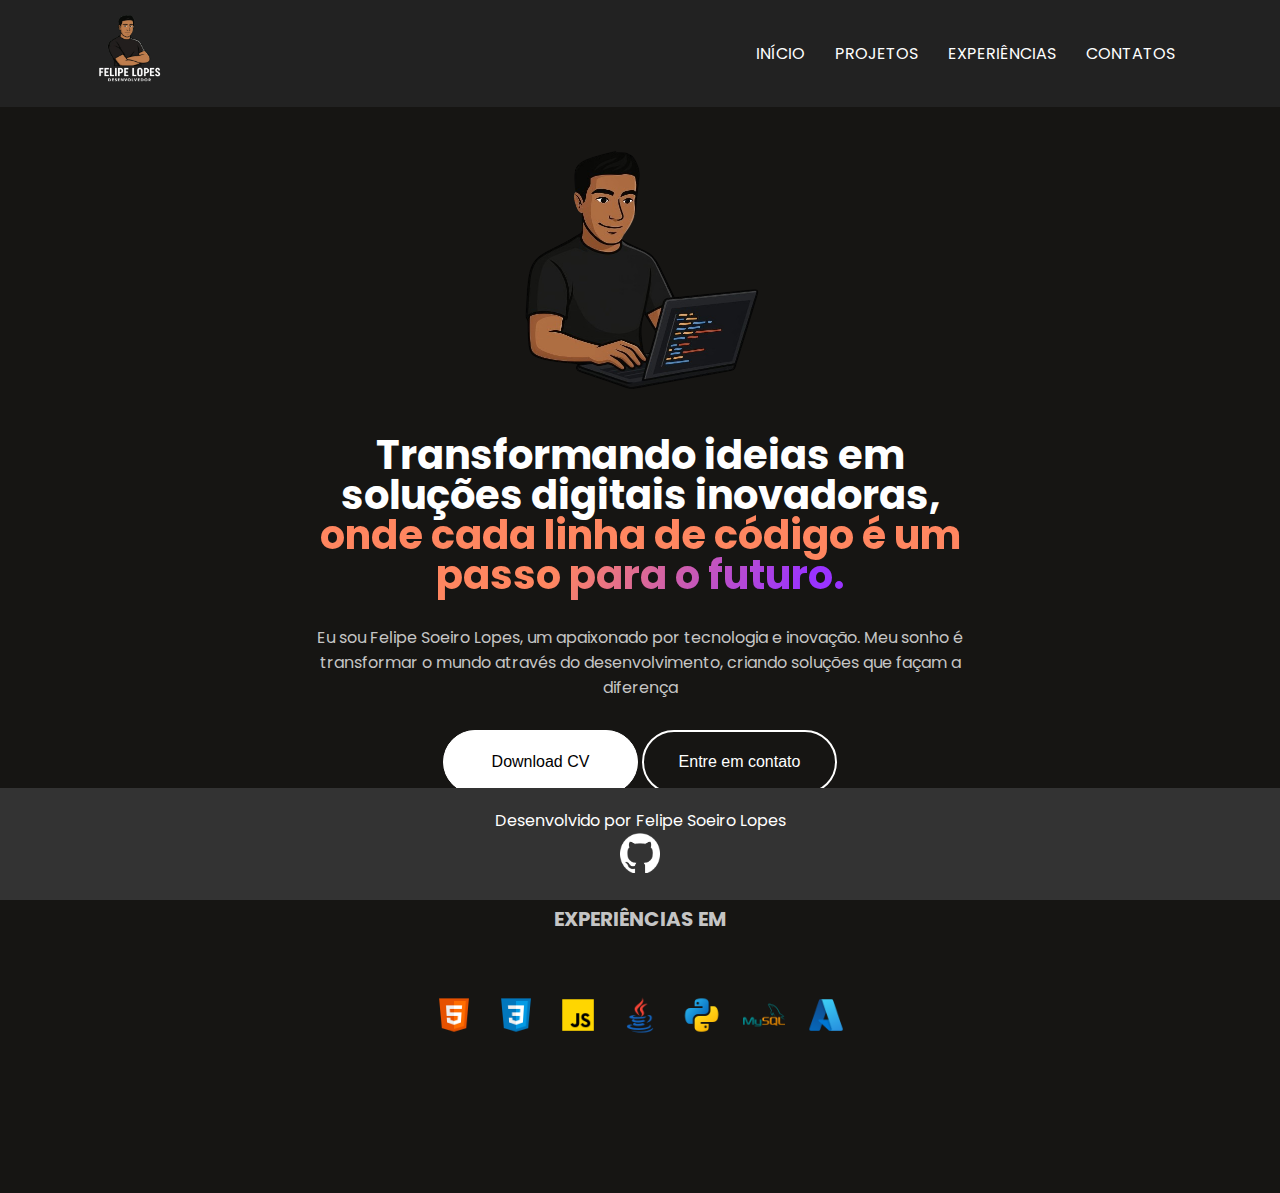
==== commit f2b78ace: "PORTIFOLIO_V2.2_2025" ====
--- a/index.html
+++ b/index.html
@@ -14,7 +14,7 @@
     <header>
       <nav>
         <div class="logo">
-          <img src="images/felipelogo.PNG" alt="Felipe logo" />
+          <img src="images/felpsdevsemfundo.png" alt="Felipe logo" />
         </div>
         <div class="menu-icon" onclick="toggleMenu()">&#9776;</div>
         <div class="navbar" id="navbar">
@@ -27,7 +27,7 @@
     </header>
     <section class="container about">
       <div class="avatar">
-        <img src="images/felipelogo.PNG" alt="Felipe lopes logo" />
+        <img src="images/felpsimagemlogo.png" alt="Felipe lopes logo" />
       </div>
       <div class="about-text">
         <h1>Transformando ideias em soluções digitais inovadoras, <br /><span>onde cada linha de código é um passo para o futuro.</span></h1>
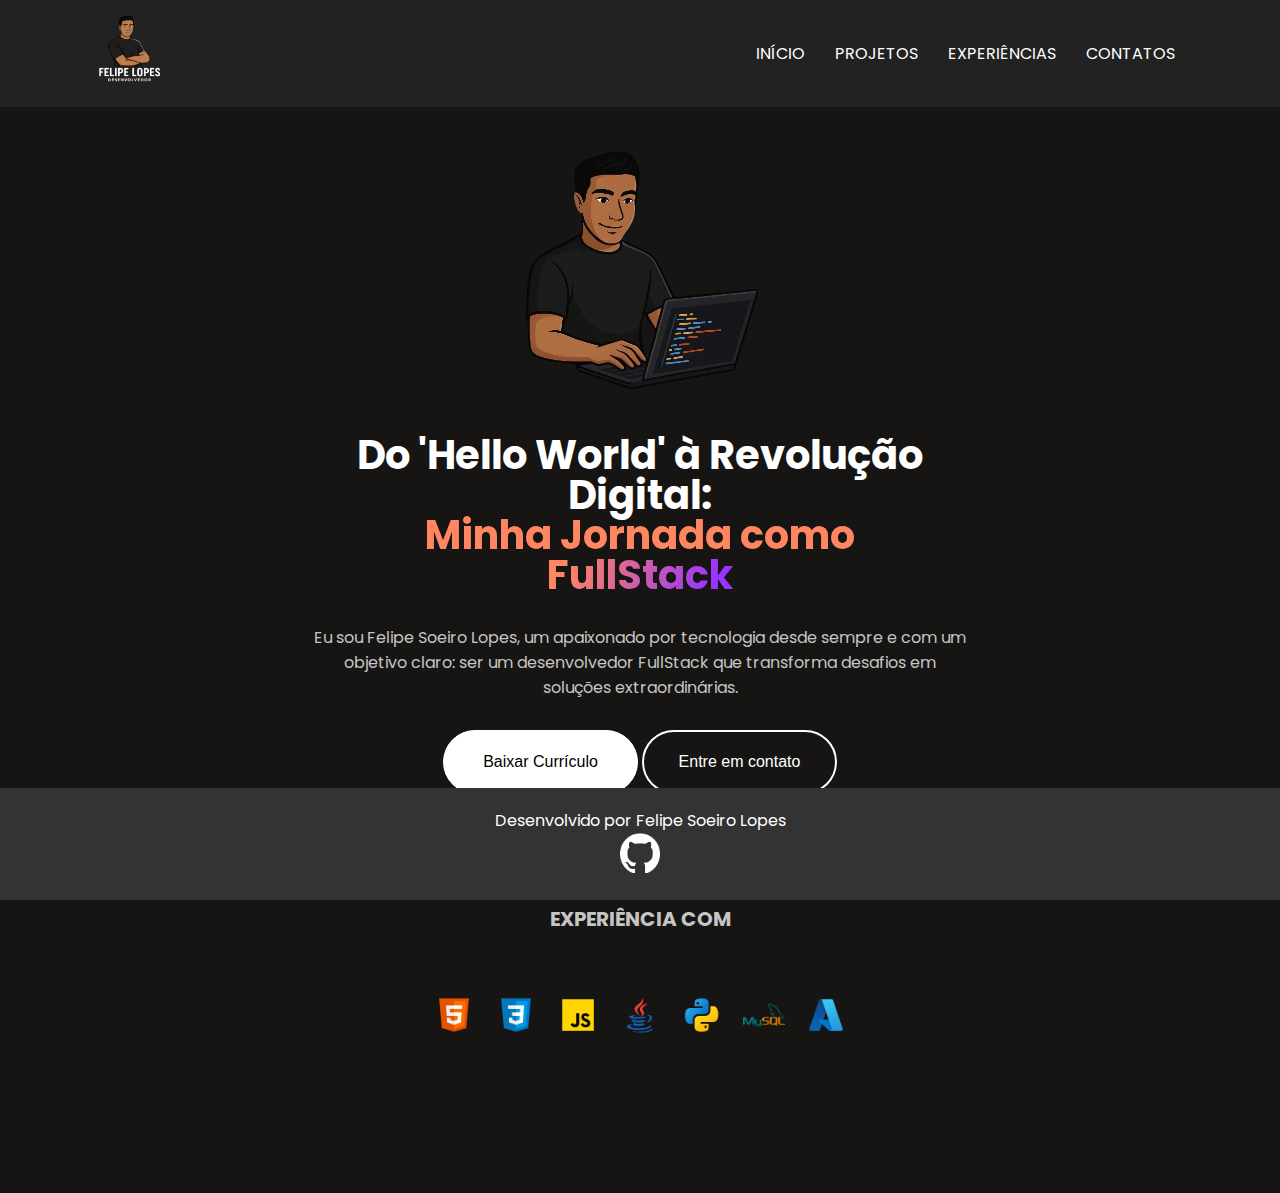
==== commit b0969d2a: "PORTIFOLIO_V2.3_2025" ====
--- a/index.html
+++ b/index.html
@@ -1,5 +1,5 @@
 <!DOCTYPE html>
-<html lang="en">
+<html lang="pt-BR">
   <head>
     <meta charset="UTF-8" />
     <meta name="viewport" content="width=device-width, initial-scale=1.0" />
@@ -8,57 +8,61 @@
       href="https://fonts.googleapis.com/css2?family=Poppins:wght@400;500;600;700;800&display=swap"
       rel="stylesheet"
     />
-    <title>FELIPE LOPES INICIO</title>
+    <title>FELIPE LOPES | INÍCIO</title>
   </head>
   <body>
     <header>
       <nav>
-        <div class="logo">
-          <img src="images/felpsdevsemfundo.png" alt="Felipe logo" />
+        <div class="logo" id="logoSecreta">
+          <img src="images/felpsdevsemfundo.png" alt="Logo do Felipe" />
         </div>
-        <div class="menu-icon" onclick="toggleMenu()">&#9776;</div>
+        <div class="menu-icon" onclick="alternarMenu()">&#9776;</div>
         <div class="navbar" id="navbar">
           <div><a href="index.html">INÍCIO</a></div>
-          <div><a href="projeto.html">PROJETOS</a></div>
+          <div><a href="projetos.html">PROJETOS</a></div>
           <div><a href="experiencia.html">EXPERIÊNCIAS</a></div>
           <div><a href="contato.html">CONTATOS</a></div>
         </div>
       </nav>
     </header>
+
     <section class="container about">
       <div class="avatar">
-        <img src="images/felpsimagemlogo.png" alt="Felipe lopes logo" />
+        <img src="images/felpsimagemlogo.png" alt="Logo Felipe Lopes" />
       </div>
       <div class="about-text">
-        <h1>Transformando ideias em soluções digitais inovadoras, <br /><span>onde cada linha de código é um passo para o futuro.</span></h1>
+        <h1>
+          Do 'Hello World' à Revolução Digital:<br />
+          <span>Minha Jornada como <br> FullStack</span>
+        </h1>
         <p>
-          Eu sou Felipe Soeiro Lopes, um apaixonado por tecnologia e inovação. Meu sonho é transformar o mundo através do desenvolvimento, criando soluções que façam a diferença
+          Eu sou Felipe Soeiro Lopes, um apaixonado por tecnologia desde sempre e com um objetivo claro: ser um desenvolvedor FullStack que transforma desafios em soluções extraordinárias.
         </p>
         <div class="about-btn">
-          <!-- Botão para baixar o currículo -->
           <a href="path/CV_FELIPESLOPES.pdf" download>
-            <button class="btn-primary">Download CV</button>
+            <button class="btn-primary">Baixar Currículo</button>
           </a>
-          <!-- Botão para contato (abre o email para contato) -->
           <a href="mailto:felipesoeiro.contato@outlook.com.br">
             <button class="btn-secondary">Entre em contato</button>
           </a>
         </div>
       </div>
     </section>
+
     <section class="container experience-with">
-      <h2>EXPERIÊNCIAS EM</h2>
+      <h2>EXPERIÊNCIA COM</h2>
       <div class="experience-with-lang">
-        <div><img src="images/icons8-html-48.png" alt="Html logo" /></div>
-        <div><img src="images/icons8-css-48.png" alt="Css logo" /></div>
-        <div><img src="images/icons8-javascript-48.png" alt="Javascript logo" /></div>
-        <div><img src="images/icons8-logo-java-coffee-cup-48.png" alt="Java logo" /></div>
-        <div><img src="images/icons8-python-48.png" alt="Python logo" /></div>
-        <div><img src="images/icons8-mysql-48.png" alt="MySQL logo" /></div>
-        <div><img src="images/icons8-azure-48.png" alt="Azure logo" /></div>
+        <div><img src="images/icons8-html-48.png" alt="Logo HTML" /></div>
+        <div><img src="images/icons8-css-48.png" alt="Logo CSS" /></div>
+        <div><img src="images/icons8-javascript-48.png" alt="Logo JavaScript" /></div>
+        <div><img src="images/icons8-logo-java-coffee-cup-48.png" alt="Logo Java" /></div>
+        <div><img src="images/icons8-python-48.png" alt="Logo Python" /></div>
+        <div><img src="images/icons8-mysql-48.png" alt="Logo MySQL" /></div>
+        <div><img src="images/icons8-azure-48.png" alt="Logo Azure" /></div>
       </div>
-      <br><br>
+      <br /><br />
     </section>
+
     <footer class="footer2">
       <div class="footer-container">
         <p>Desenvolvido por Felipe Soeiro Lopes</p>
@@ -67,11 +71,7 @@
         </a>
       </div>
     </footer>
-    <script>
-      function toggleMenu() {
-        const navbar = document.getElementById("navbar");
-        navbar.classList.toggle("active");
-      }
-    </script>
+
+    <script src="script.js"></script>
   </body>
-</html>+</html>
--- a/styles.css
+++ b/styles.css
@@ -18,7 +18,7 @@
 header {
   background-color: #222;
   padding: 10px 20px;
-  position: relative; /* Para posicionar o menu abaixo do header */
+  position: relative;
 }
 
 nav {
@@ -30,19 +30,20 @@
 }
 
 .logo img {
-  width: 80px; /* Ajuste o tamanho da logo conforme necessário */
+  width: 80px;
 }
 
 .menu-icon {
   font-size: 1.5rem;
   color: #fff;
   cursor: pointer;
-  display: none; /* Esconder o ícone em telas maiores */
+  display: none;
   transition: transform 0.3s ease;
+  padding: 10px; /* Aumenta área de clique do ícone */
 }
 
 .menu-icon:hover {
-  transform: scale(1.1); /* Efeito de escala ao passar o mouse */
+  transform: scale(1.1);
 }
 
 .navbar {
@@ -59,65 +60,82 @@
   text-decoration: none;
   font-size: 1rem;
   transition: color 0.3s ease, transform 0.3s ease;
+  display: inline-block; /* Melhora área de clique */
+  padding: 5px 0; /* Aumenta área de clique */
 }
 
 .navbar a:hover {
-  color: #ff8660; /* Cor de destaque ao passar o mouse */
-  transform: translateY(-2px); /* Efeito de levitação */
-}
-
-/* Estilos para dispositivos móveis */
+  color: #ff8660;
+  transform: translateY(-2px);
+}
+
+/* Estilos para dispositivos móveis - ÁREA MODIFICADA */
 @media (max-width: 768px) {
   .menu-icon {
-    display: block; /* Mostrar o ícone em telas menores */
+    display: block;
   }
 
   .navbar {
-    display: none; /* Esconder o menu em telas menores */
+    display: none;
     flex-direction: column;
     width: 100%;
     background-color: #333;
     position: absolute;
-    top: 60px; /* Posiciona o menu abaixo do header */
+    top: 100%;
     left: 0;
-    z-index: 1000; /* Garante que o menu fique acima de outros elementos */
-    border-radius: 0 0 10px 10px; /* Bordas arredondadas na parte inferior */
-    box-shadow: 0 4px 12px rgba(0, 0, 0, 0.2); /* Sombra para um efeito moderno */
-    animation: slideDown 0.3s ease-out; /* Animação de abertura */
+    z-index: 1000;
+    border-radius: 0 0 10px 10px;
+    box-shadow: 0 4px 12px rgba(0, 0, 0, 0.2);
+    animation: slideDown 0.3s ease-out;
   }
 
   .navbar.active {
-    display: flex; /* Mostrar o menu quando ativo */
+    display: flex;
   }
 
   .navbar div {
-    padding: 15px;
+    padding: 20px 15px; /* Aumentado o padding para maior área de toque */
     text-align: center;
     width: 100%;
-    border-bottom: 1px solid #444; /* Linha divisória entre os itens */
+    border-bottom: 1px solid #444;
     transition: background-color 0.3s ease;
+    min-height: 60px; /* Altura mínima para melhor toque */
+    display: flex;
+    align-items: center;
+    justify-content: center;
   }
 
   .navbar div:last-child {
-    border-bottom: none; /* Remove a borda do último item */
+    border-bottom: none;
   }
 
   .navbar div:hover {
-    background-color: #444; /* Efeito de hover nos itens do menu */
+    background-color: #444;
   }
 
   .navbar a {
-    font-size: 1.1rem; /* Aumenta o tamanho da fonte para melhor legibilidade */
+    font-size: 1.1rem;
+    padding: 10px 0; /* Aumenta área de clique */
+    width: 100%; /* Ocupa toda a largura do item */
+    height: 100%; /* Ocupa toda a altura do item */
+    display: flex;
+    align-items: center;
+    justify-content: center;
   }
 
   nav {
-    flex-direction: row; /* Mantém a logo e o ícone alinhados horizontalmente */
-    justify-content: space-between; /* Logo à esquerda, ícone à direita */
+    flex-direction: row;
+    justify-content: space-between;
     align-items: center;
   }
-}
-
-/* Animação de abertura do menu */
+  
+  /* Feedback visual ao tocar */
+  .navbar div:active {
+    background-color: #555;
+  }
+}
+
+/* Restante do CSS permanece igual */
 @keyframes slideDown {
   from {
     opacity: 0;
@@ -129,7 +147,6 @@
   }
 }
 
-/* Estilos do Container */
 .container {
   max-width: 1100px;
   margin: 0 auto;
@@ -221,7 +238,6 @@
   color: #161513;
 }
 
-/* Seção de Experiências */
 .experience-with {
   text-align: center;
 }
@@ -329,7 +345,6 @@
   max-width: 800px;
 }
 
-/* Estilos do Footer */
 footer {
   background-color: #191919;
   padding: 40px 20px;
@@ -409,7 +424,6 @@
   transform: scale(1.1);
 }
 
-/* Media Queries para telas menores */
 @media (max-width: 768px) {
   .about-text h1 {
     font-size: 2rem;
@@ -533,4 +547,4 @@
   footer p {
     font-size: 0.75rem;
   }
-} +}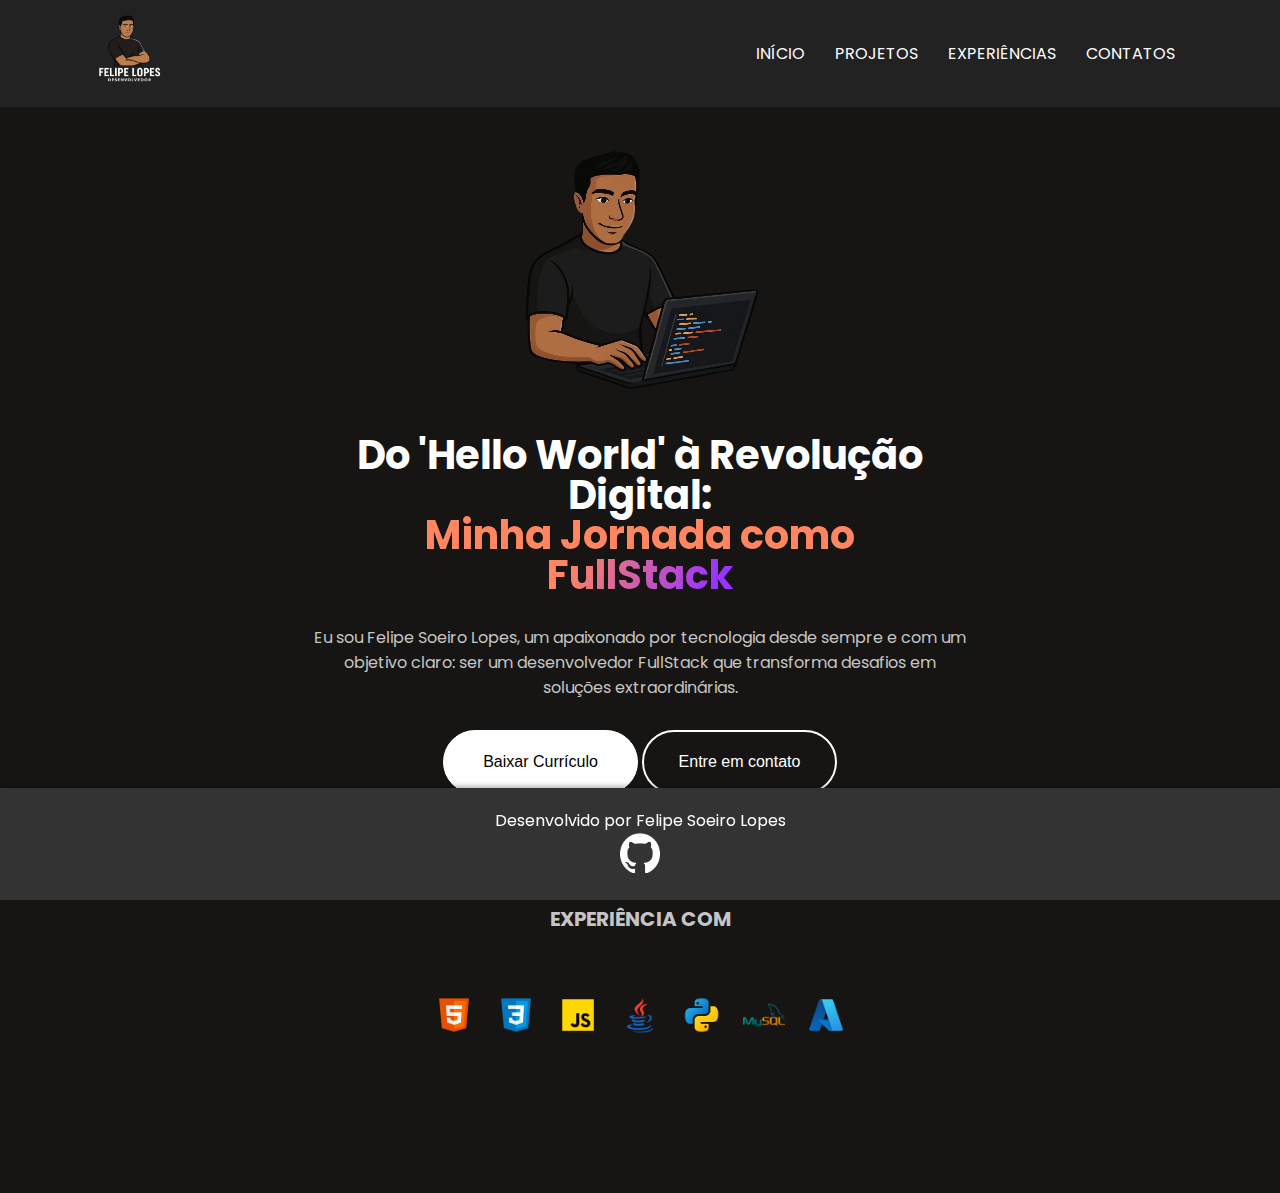
==== commit b4ac01c2: "PORTIFOLIO_V2.4_2025" ====
--- a/index.html
+++ b/index.html
@@ -52,13 +52,34 @@
     <section class="container experience-with">
       <h2>EXPERIÊNCIA COM</h2>
       <div class="experience-with-lang">
-        <div><img src="images/icons8-html-48.png" alt="Logo HTML" /></div>
-        <div><img src="images/icons8-css-48.png" alt="Logo CSS" /></div>
-        <div><img src="images/icons8-javascript-48.png" alt="Logo JavaScript" /></div>
-        <div><img src="images/icons8-logo-java-coffee-cup-48.png" alt="Logo Java" /></div>
-        <div><img src="images/icons8-python-48.png" alt="Logo Python" /></div>
-        <div><img src="images/icons8-mysql-48.png" alt="Logo MySQL" /></div>
-        <div><img src="images/icons8-azure-48.png" alt="Logo Azure" /></div>
+        <div>
+          <img src="images/icons8-html-48.png" alt="Logo HTML" />
+          <span>HTML</span>
+        </div>
+        <div>
+          <img src="images/icons8-css-48.png" alt="Logo CSS" />
+          <span>CSS</span>
+        </div>
+        <div>
+          <img src="images/icons8-javascript-48.png" alt="Logo JavaScript" />
+          <span>JavaScript</span>
+        </div>
+        <div>
+          <img src="images/icons8-logo-java-coffee-cup-48.png" alt="Logo Java" />
+          <span>Java</span>
+        </div>
+        <div>
+          <img src="images/icons8-python-48.png" alt="Logo Python" />
+          <span>Python</span>
+        </div>
+        <div>
+          <img src="images/icons8-mysql-48.png" alt="Logo MySQL" />
+          <span>MySQL</span>
+        </div>
+        <div>
+          <img src="images/icons8-azure-48.png" alt="Logo Azure" />
+          <span>Azure</span>
+        </div>
       </div>
       <br /><br />
     </section>
--- a/styles.css
+++ b/styles.css
@@ -1,3 +1,4 @@
+/* Estilos gerais */
 * {
   margin: 0;
   padding: 0;
@@ -14,7 +15,7 @@
   text-decoration: none;
 }
 
-/* Estilos do Header */
+/* Header */
 header {
   background-color: #222;
   padding: 10px 20px;
@@ -39,7 +40,7 @@
   cursor: pointer;
   display: none;
   transition: transform 0.3s ease;
-  padding: 10px; /* Aumenta área de clique do ícone */
+  padding: 10px;
 }
 
 .menu-icon:hover {
@@ -57,11 +58,10 @@
 
 .navbar a {
   color: #fff;
-  text-decoration: none;
   font-size: 1rem;
   transition: color 0.3s ease, transform 0.3s ease;
-  display: inline-block; /* Melhora área de clique */
-  padding: 5px 0; /* Aumenta área de clique */
+  display: inline-block;
+  padding: 5px 0;
 }
 
 .navbar a:hover {
@@ -69,7 +69,7 @@
   transform: translateY(-2px);
 }
 
-/* Estilos para dispositivos móveis - ÁREA MODIFICADA */
+/* Responsividade para Header */
 @media (max-width: 768px) {
   .menu-icon {
     display: block;
@@ -86,7 +86,6 @@
     z-index: 1000;
     border-radius: 0 0 10px 10px;
     box-shadow: 0 4px 12px rgba(0, 0, 0, 0.2);
-    animation: slideDown 0.3s ease-out;
   }
 
   .navbar.active {
@@ -94,48 +93,175 @@
   }
 
   .navbar div {
-    padding: 20px 15px; /* Aumentado o padding para maior área de toque */
+    padding: 20px 15px;
     text-align: center;
     width: 100%;
     border-bottom: 1px solid #444;
     transition: background-color 0.3s ease;
-    min-height: 60px; /* Altura mínima para melhor toque */
+  }
+
+  .navbar div:last-child {
+    border-bottom: none;
+  }
+
+  .navbar div:hover {
+    background-color: #444;
+  }
+
+  .navbar a {
+    font-size: 1.1rem;
+    padding: 10px 0;
+    width: 100%;
     display: flex;
     align-items: center;
     justify-content: center;
   }
-
-  .navbar div:last-child {
-    border-bottom: none;
-  }
-
-  .navbar div:hover {
-    background-color: #444;
-  }
-
-  .navbar a {
-    font-size: 1.1rem;
-    padding: 10px 0; /* Aumenta área de clique */
-    width: 100%; /* Ocupa toda a largura do item */
-    height: 100%; /* Ocupa toda a altura do item */
-    display: flex;
-    align-items: center;
-    justify-content: center;
-  }
-
-  nav {
-    flex-direction: row;
-    justify-content: space-between;
-    align-items: center;
-  }
-  
-  /* Feedback visual ao tocar */
-  .navbar div:active {
-    background-color: #555;
-  }
-}
-
-/* Restante do CSS permanece igual */
+}
+
+/* Footer */
+.footer2 {
+  background-color: #333;
+  color: white;
+  padding: 20px 0;
+  text-align: center;
+  position: fixed; /* Fixa o footer na parte inferior */
+  bottom: 0; /* Alinha na parte inferior */
+  left: 0;
+  width: 100%; /* Garante que ocupe toda a largura */
+  z-index: 1000; /* Garante que fique acima de outros elementos */
+  box-shadow: 0 -2px 5px rgba(0, 0, 0, 0.3); /* Adiciona uma leve sombra */
+}
+
+.footer2 .footer-container {
+  max-width: 1200px;
+  margin: 0 auto;
+}
+
+.footer2 .github-img {
+  width: 40px;
+  height: 40px;
+  cursor: pointer;
+  transition: transform 0.3s ease;
+}
+
+.footer2 .github-img:hover {
+  transform: scale(1.1);
+}
+
+/* Responsividade para Footer */
+@media (max-width: 768px) {
+  .footer2 {
+    padding: 15px 0;
+  }
+
+  .footer2 p {
+    font-size: 0.875rem;
+  }
+
+  .footer2 .github-img {
+    width: 32px;
+    height: 32px;
+  }
+}
+
+/* Contatos */
+.email-container {
+  display: flex;
+  flex-direction: column;
+  align-items: center;
+  margin-top: 20px;
+  gap: 10px;
+  text-align: center;
+}
+
+.email-container img {
+  width: 48px; /* Aumenta o tamanho do ícone */
+  height: 48px;
+}
+
+.email-container div {
+  font-size: 1rem;
+  word-wrap: break-word; /* Quebra o texto longo */
+  max-width: 90%; /* Limita a largura do texto */
+}
+
+.social-links {
+  display: flex;
+  justify-content: center;
+  margin-top: 20px;
+  gap: 15px;
+}
+
+.social-links a {
+  width: 70px; /* Aumenta o tamanho do contêiner da bolinha */
+  height: 70px;
+  display: flex;
+  align-items: center; /* Centraliza verticalmente o ícone */
+  justify-content: center; /* Centraliza horizontalmente o ícone */
+  background-color: #444;
+  border-radius: 50%;
+  transition: transform 0.3s ease, background-color 0.3s ease;
+}
+
+.social-links a:hover {
+  transform: scale(1.1);
+  background-color: #ff8660;
+}
+
+.social-links img {
+  width: 48px; /* Aumenta o tamanho dos ícones sociais */
+  height: 48px;
+}
+
+/* Responsividade para Contatos */
+@media (max-width: 480px) {
+  .email-container div {
+    font-size: 0.9rem; /* Reduz o tamanho da fonte */
+    text-align: center;
+  }
+
+  .social-links a {
+    width: 40px;
+    height: 40px;
+  }
+
+  .social-links img {
+    width: 20px;
+    height: 20px;
+  }
+}
+
+/* Responsividade para Contatos - Remover bolinhas em dispositivos menores */
+@media (max-width: 768px) {
+  .social-links a {
+    width: auto; /* Remove o tamanho fixo do contêiner */
+    height: auto;
+    background-color: transparent; /* Remove o fundo da bolinha */
+    border-radius: 0; /* Remove o formato arredondado */
+    box-shadow: none; /* Remove a sombra */
+  }
+
+  .social-links img {
+    width: 48px; /* Ajusta o tamanho dos ícones sociais */
+    height: 48px;
+  }
+}
+
+@media (max-width: 480px) {
+  .social-links a {
+    width: auto; /* Remove o tamanho fixo do contêiner */
+    height: auto;
+    background-color: transparent; /* Remove o fundo da bolinha */
+    border-radius: 0; /* Remove o formato arredondado */
+    box-shadow: none; /* Remove a sombra */
+  }
+
+  .social-links img {
+    width: 40px; /* Ajusta o tamanho dos ícones sociais */
+    height: 40px;
+  }
+}
+
 @keyframes slideDown {
   from {
     opacity: 0;
@@ -255,9 +381,41 @@
 }
 
 .experience-with-lang img {
-  width: 42px;
+  width: 100%;
+  max-width: 42px; /* Tamanho padrão */
   margin: 10px;
   cursor: pointer;
+  transition: transform 0.3s ease, box-shadow 0.3s ease, filter 0.3s ease;
+}
+
+.experience-with-lang img:hover {
+  transform: scale(1.2); /* Aumenta o tamanho ao passar o mouse */
+  box-shadow: 0 8px 20px rgba(0, 0, 0, 0.4); /* Adiciona uma sombra mais suave */
+  filter: brightness(1.2) blur(2px); /* Aumenta o brilho e adiciona desfoque */
+}
+
+.experience-with-lang div {
+  position: relative;
+  text-align: center;
+}
+
+.experience-with-lang span {
+  position: absolute;
+  bottom: -10px; /* Ajuste a posição conforme necessário */
+  left: 50%;
+  transform: translateX(-50%);
+  background-color: rgba(0, 0, 0, 0.7); /* Fundo semitransparente */
+  color: #fff;
+  padding: 5px 10px;
+  border-radius: 5px;
+  font-size: 0.8rem;
+  opacity: 0;
+  transition: opacity 0.3s ease;
+  pointer-events: none; /* Evita interferência no hover */
+}
+
+.experience-with-lang div:hover span {
+  opacity: 1;
 }
 
 .primary-heading {
@@ -279,28 +437,54 @@
   display: flex;
   flex-wrap: wrap;
   justify-content: center;
-  margin: 40px 0;
+  gap: 20px; /* Espaçamento entre os projetos */
+  padding: 20px;
+  max-width: 1200px; /* Limita a largura máxima do contêiner */
+  margin: 0 auto 50px auto; /* Adiciona margem inferior para afastar do footer */
 }
 
 .project-item {
   background: #2a2a2a;
-  margin: 20px;
-  border-radius: 18px 18px 0 0;
-  max-width: 300px;
+  border-radius: 10px;
+  overflow: hidden;
+  box-shadow: 0 4px 10px rgba(0, 0, 0, 0.3);
+  transition: transform 0.3s ease, box-shadow 0.3s ease;
+  max-width: 300px; /* Limita a largura de cada projeto */
   width: 100%;
+}
+
+.project-item:hover {
+  transform: translateY(-10px); /* Elevação ao passar o mouse */
+  box-shadow: 0 8px 20px rgba(0, 0, 0, 0.5); /* Sombra mais intensa */
 }
 
 .project-item img {
   width: 100%;
-  border-radius: 18px 18px 0 0;
+  height: 200px;
+  object-fit: cover; /* Garante que a imagem se ajuste ao espaço */
 }
 
 .project-title {
   padding: 15px;
+  text-align: center;
+}
+
+.project-title a {
+  display: inline-block;
+  margin-bottom: 10px;
+  color: #ff8660;
+  font-weight: bold;
+  text-decoration: none;
+  transition: color 0.3s ease;
+}
+
+.project-title a:hover {
+  color: #9a33ff; /* Cor diferente ao passar o mouse */
 }
 
 .project-title h3 {
   color: #fff;
+  font-size: 1.2rem;
 }
 
 .heading-experience {
@@ -360,70 +544,6 @@
   font-size: 1rem;
 }
 
-.footer2 {
-  background-color: #333;
-  color: white;
-  padding: 20px 0;
-  text-align: center;
-  position: fixed;
-  left: 0;
-  bottom: 0;
-  width: 100%;
-  z-index: 10;
-}
-
-.footer2 .footer-container {
-  max-width: 1200px;
-  margin: 0 auto;
-}
-
-.footer2 .github-img {
-  width: 40px;
-  height: 40px;
-  cursor: pointer;
-  transition: transform 0.3s ease;
-}
-
-.footer2 .github-img:hover {
-  transform: scale(1.1);
-}
-
-.email-container {
-  display: flex;
-  align-items: center;
-  margin-top: 40px;
-  flex-wrap: wrap;
-}
-
-.email-container img {
-  margin-right: 10px;
-  width: 24px;
-  height: 24px;
-}
-
-.email-container p {
-  font-size: 1.25rem;
-  color: #c5c5c5;
-  margin: 0;
-}
-
-.social-links {
-  display: flex;
-  margin-top: 40px;
-  flex-wrap: wrap;
-}
-
-.social-links img {
-  margin-right: 20px;
-  width: 32px;
-  height: 32px;
-  transition: transform 0.3s ease;
-}
-
-.social-links img:hover {
-  transform: scale(1.1);
-}
-
 @media (max-width: 768px) {
   .about-text h1 {
     font-size: 2rem;
@@ -505,6 +625,22 @@
     width: 28px;
     height: 28px;
   }
+
+  .social-links a {
+    width: 80px; /* Aumenta o tamanho do contêiner da bolinha */
+    height: 80px;
+  }
+
+  .social-links img {
+    width: 60px; /* Aumenta o tamanho dos ícones sociais */
+    height: 60px;
+  }
+
+  .social-links a {
+    display: flex;
+    align-items: center; /* Centraliza verticalmente o ícone */
+    justify-content: center; /* Centraliza horizontalmente o ícone */
+  }
 }
 
 @media (max-width: 480px) {
@@ -547,4 +683,20 @@
   footer p {
     font-size: 0.75rem;
   }
+
+  .social-links a {
+    width: 70px; /* Ajusta o tamanho do contêiner da bolinha */
+    height: 70px;
+  }
+
+  .social-links img {
+    width: 50px; /* Ajusta o tamanho dos ícones sociais */
+    height: 50px;
+  }
+
+  .social-links a {
+    display: flex;
+    align-items: center; /* Centraliza verticalmente o ícone */
+    justify-content: center; /* Centraliza horizontalmente o ícone */
+  }
 }